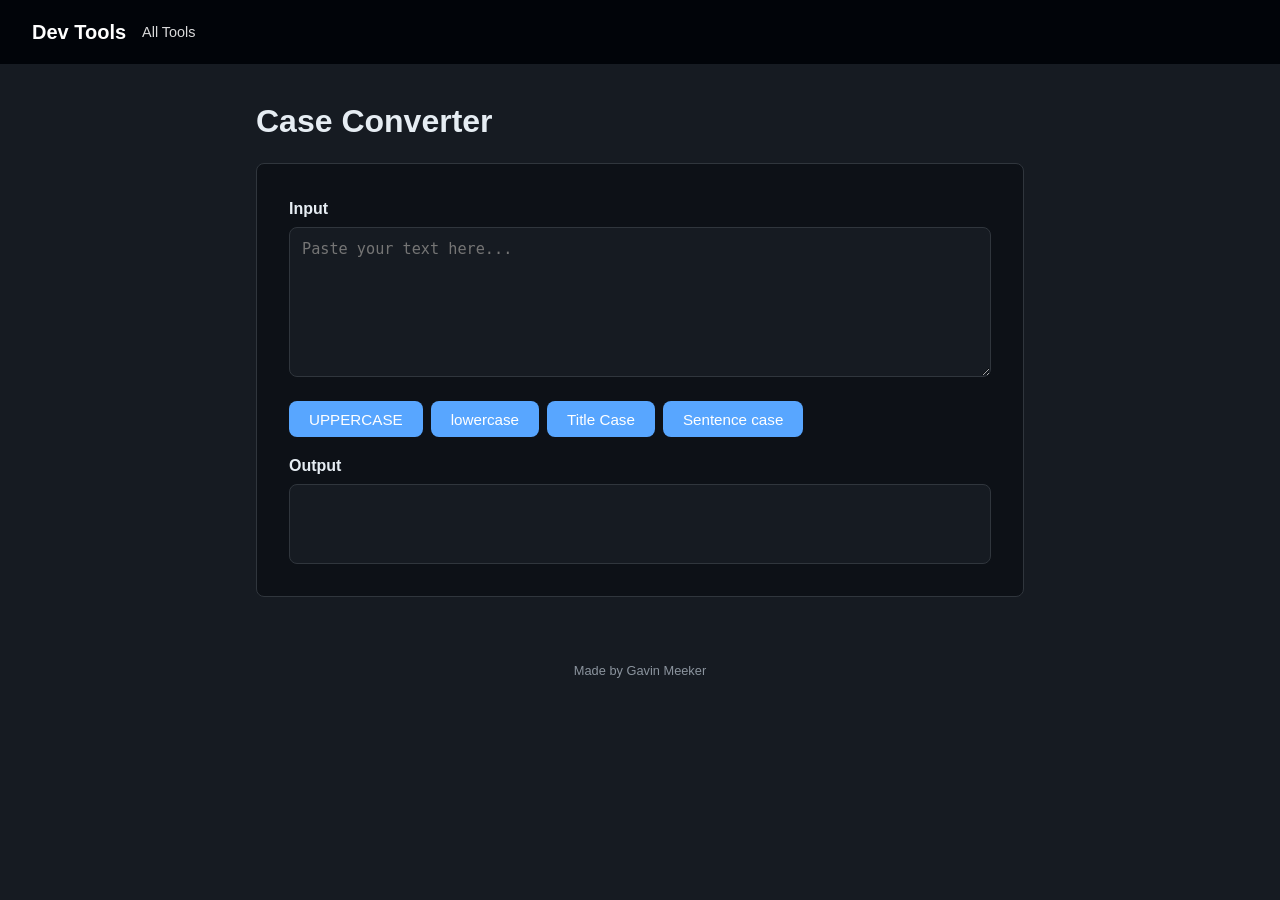
==== tools/case-converter.html @ 6269733f "init commit" ====
<!DOCTYPE html>
<html lang="en">
<head>
  <meta charset="UTF-8">
  <meta name="viewport" content="width=device-width, initial-scale=1.0">
  <title>Case Converter - Dev Tools</title>
  <link rel="stylesheet" href="../styles.css">
</head>
<body>
  <header>
    <a class="site-title" href="../index.html">Dev Tools</a>
    <nav><a href="../index.html">All Tools</a></nav>
  </header>

  <main>
    <h1>Case Converter</h1>
    <div class="tool-container">
      <label for="input">Input</label>
      <textarea id="input" placeholder="Paste your text here..."></textarea>

      <div class="btn-row">
        <button onclick="convert(t => t.toUpperCase())">UPPERCASE</button>
        <button onclick="convert(t => t.toLowerCase())">lowercase</button>
        <button onclick="convert(toTitleCase)">Title Case</button>
        <button onclick="convert(toSentenceCase)">Sentence case</button>
      </div>

      <div class="output-area">
        <label for="output">Output</label>
        <pre id="output"></pre>
      </div>
    </div>
  </main>
<footer>Made by Gavin Meeker</footer>

  <script>
    function convert(fn) {
      const input = document.getElementById('input').value;
      document.getElementById('output').textContent = fn(input);
    }

    function toTitleCase(str) {
      return str.replace(/\w\S*/g, word =>
        word.charAt(0).toUpperCase() + word.slice(1).toLowerCase()
      );
    }

    function toSentenceCase(str) {
      return str.toLowerCase().replace(/(^\s*|[.!?]\s+)(\w)/g, (match, sep, char) =>
        sep + char.toUpperCase()
      );
    }
  </script>
</body>
</html>
---- styles.css ----
*,
*::before,
*::after {
  box-sizing: border-box;
  margin: 0;
  padding: 0;
}

:root {
  --color-bg: #161b22;
  --color-surface: #0d1117;
  --color-primary: #010409;
  --color-accent: #58a6ff;
  --color-accent-hover: #79b8ff;
  --color-text: #e6edf3;
  --color-text-light: #8b949e;
  --color-border: #30363d;
  --radius: 8px;
}

body {
  font-family: -apple-system, BlinkMacSystemFont, "Segoe UI", Roboto, Helvetica, Arial, sans-serif;
  background: var(--color-bg);
  color: var(--color-text);
  line-height: 1.6;
  min-height: 100vh;
}

header {
  background: var(--color-primary);
  color: white;
  padding: 1rem 2rem;
  display: flex;
  align-items: center;
  gap: 1rem;
}

header a {
  color: white;
  text-decoration: none;
}

header .site-title {
  font-size: 1.25rem;
  font-weight: 700;
}

header nav a {
  font-size: 0.9rem;
  opacity: 0.85;
}

header nav a:hover {
  opacity: 1;
}

main {
  max-width: 800px;
  margin: 2rem auto;
  padding: 0 1rem;
}

h1 {
  margin-bottom: 1rem;
}

/* Home page tool grid */
.tool-grid {
  display: grid;
  grid-template-columns: repeat(auto-fill, minmax(220px, 1fr));
  gap: 1rem;
  margin-top: 1.5rem;
}

.tool-card {
  background: var(--color-surface);
  border: 1px solid var(--color-border);
  border-radius: var(--radius);
  padding: 1.5rem;
  text-decoration: none;
  color: var(--color-text);
  transition: box-shadow 0.15s, border-color 0.15s;
}

.tool-card:hover {
  border-color: var(--color-accent);
  box-shadow: 0 2px 8px rgba(0, 0, 0, 0.4);
}

.tool-card h2 {
  font-size: 1.1rem;
  margin-bottom: 0.5rem;
  color: var(--color-accent);
}

.tool-card p {
  font-size: 0.9rem;
  color: var(--color-text-light);
}

/* Tool page shared styles */
.tool-container {
  background: var(--color-surface);
  border: 1px solid var(--color-border);
  border-radius: var(--radius);
  padding: 2rem;
}

textarea {
  width: 100%;
  min-height: 150px;
  padding: 0.75rem;
  border: 1px solid var(--color-border);
  border-radius: var(--radius);
  font-family: monospace;
  font-size: 0.95rem;
  resize: vertical;
  margin-bottom: 1rem;
  background: var(--color-bg);
  color: var(--color-text);
}

textarea:focus {
  outline: none;
  border-color: var(--color-accent);
}

input[type="text"] {
  background: var(--color-bg);
  color: var(--color-text);
}

.output-area pre {
  color: var(--color-text);
}

button {
  background: var(--color-accent);
  color: white;
  border: none;
  padding: 0.6rem 1.25rem;
  border-radius: var(--radius);
  font-size: 0.95rem;
  cursor: pointer;
  transition: background 0.15s;
}

button:hover {
  background: var(--color-accent-hover);
}

.btn-row {
  display: flex;
  gap: 0.5rem;
  flex-wrap: wrap;
  margin-bottom: 1rem;
}

label {
  display: block;
  font-weight: 600;
  margin-bottom: 0.35rem;
}

.output-area {
  margin-top: 1rem;
}

.output-area pre {
  background: var(--color-bg);
  border: 1px solid var(--color-border);
  border-radius: var(--radius);
  padding: 0.75rem;
  white-space: pre-wrap;
  word-wrap: break-word;
  font-size: 0.95rem;
  min-height: 80px;
}

footer {
  text-align: center;
  padding: 2rem 1rem 1rem;
  font-size: 0.8rem;
  color: var(--color-text-light);
}
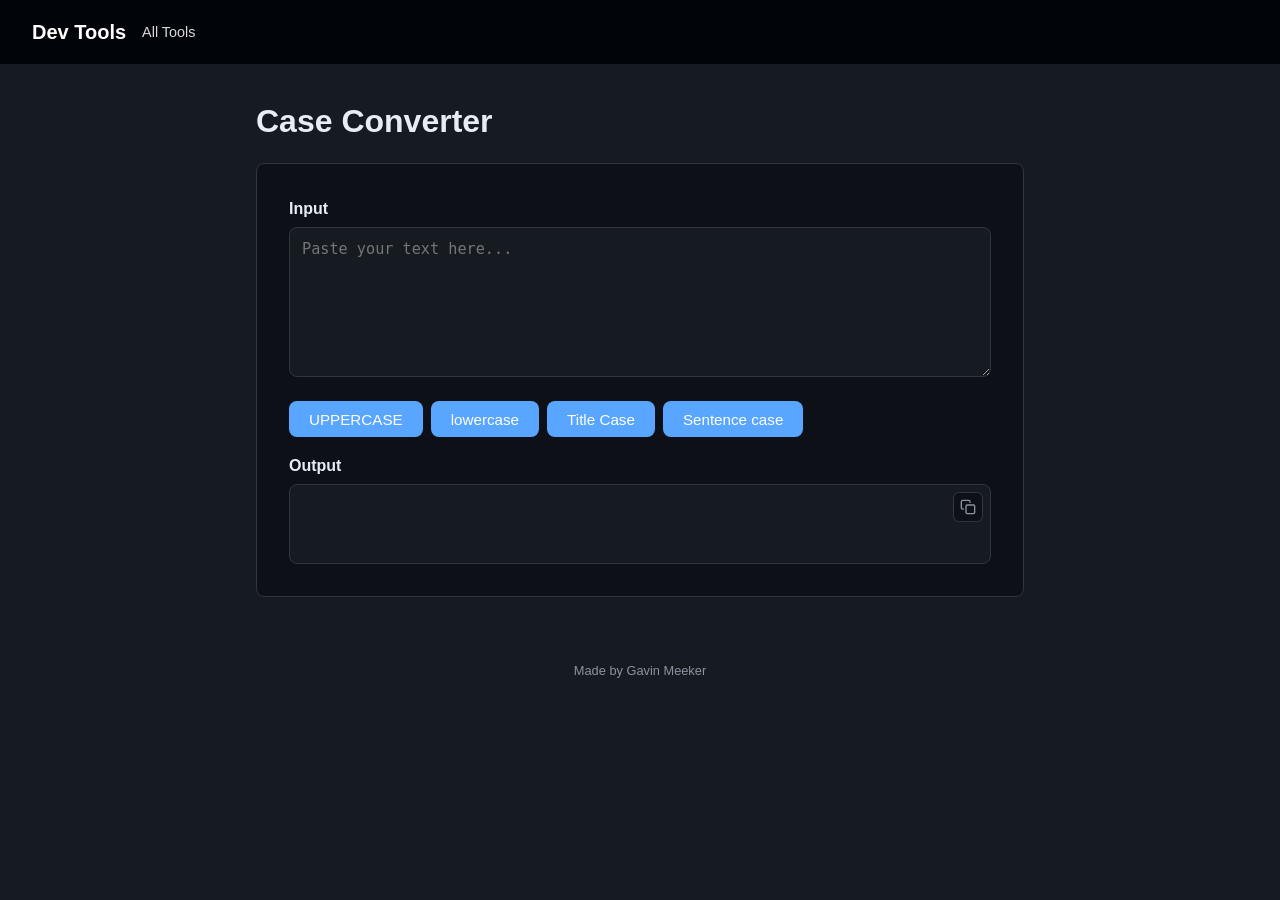
==== commit 458c756a: "add copy buttons" ====
--- a/tools/case-converter.html
+++ b/tools/case-converter.html
@@ -27,7 +27,10 @@
 
       <div class="output-area">
         <label for="output">Output</label>
-        <pre id="output"></pre>
+        <div class="output-wrap">
+          <pre id="output"></pre>
+          <button class="copy-icon" onclick="copyOutput(this)" title="Copy"><svg viewBox="0 0 24 24"><rect x="9" y="9" width="13" height="13" rx="2"/><path d="M5 15H4a2 2 0 0 1-2-2V4a2 2 0 0 1 2-2h9a2 2 0 0 1 2 2v1"/></svg></button>
+        </div>
       </div>
     </div>
   </main>
@@ -50,6 +53,14 @@
         sep + char.toUpperCase()
       );
     }
+
+    function copyOutput(btn) {
+      const text = document.getElementById('output').textContent;
+      if (!text) return;
+      navigator.clipboard.writeText(text);
+      btn.classList.add('copied');
+      setTimeout(() => btn.classList.remove('copied'), 1500);
+    }
   </script>
 </body>
 </html>
--- a/styles.css
+++ b/styles.css
@@ -177,6 +177,47 @@
   min-height: 80px;
 }
 
+.output-wrap {
+  position: relative;
+}
+
+.copy-icon {
+  position: absolute;
+  top: 8px;
+  right: 8px;
+  background: var(--color-surface);
+  border: 1px solid var(--color-border);
+  border-radius: 6px;
+  padding: 6px;
+  cursor: pointer;
+  color: var(--color-text-light);
+  display: flex;
+  align-items: center;
+  justify-content: center;
+  transition: color 0.15s, border-color 0.15s;
+  line-height: 1;
+}
+
+.copy-icon:hover {
+  color: var(--color-text);
+  border-color: var(--color-text-light);
+}
+
+.copy-icon.copied {
+  color: #3fb950;
+  border-color: #3fb950;
+}
+
+.copy-icon svg {
+  width: 16px;
+  height: 16px;
+  fill: none;
+  stroke: currentColor;
+  stroke-width: 2;
+  stroke-linecap: round;
+  stroke-linejoin: round;
+}
+
 footer {
   text-align: center;
   padding: 2rem 1rem 1rem;
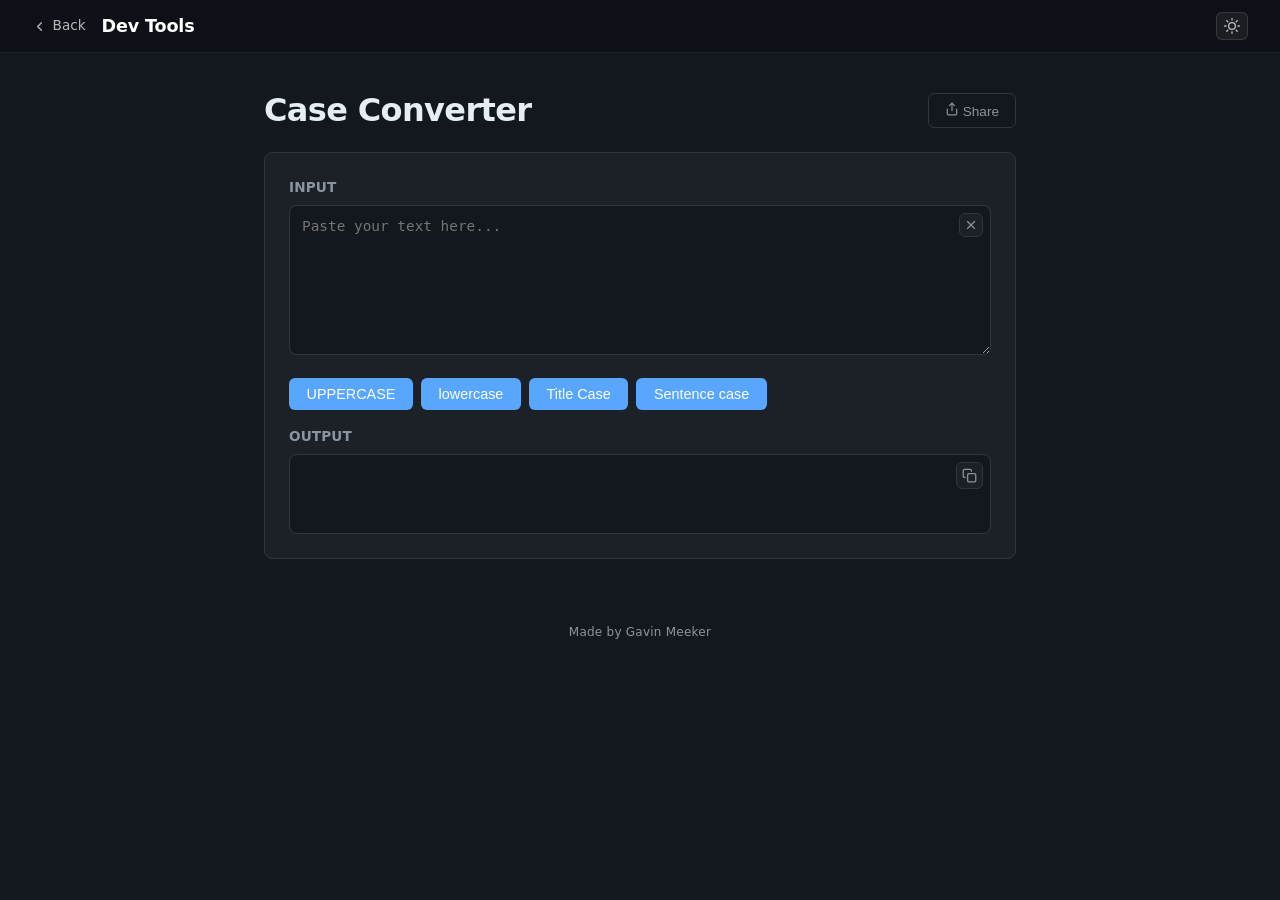
==== commit d3e19850: "bunch of stuff" ====
--- a/tools/case-converter.html
+++ b/tools/case-converter.html
@@ -3,20 +3,29 @@
 <head>
   <meta charset="UTF-8">
   <meta name="viewport" content="width=device-width, initial-scale=1.0">
+  <link rel="icon" href="../favicon.svg" type="image/svg+xml">
   <title>Case Converter - Dev Tools</title>
   <link rel="stylesheet" href="../styles.css">
 </head>
 <body>
   <header>
+    <a class="back-link" href="../index.html"><svg viewBox="0 0 24 24"><polyline points="15 18 9 12 15 6"/></svg> Back</a>
     <a class="site-title" href="../index.html">Dev Tools</a>
-    <nav><a href="../index.html">All Tools</a></nav>
+    <span class="header-spacer"></span>
+    <button class="theme-toggle" id="theme-toggle" title="Toggle theme"></button>
   </header>
 
   <main>
-    <h1>Case Converter</h1>
+    <div class="page-title-bar">
+      <h1>Case Converter</h1>
+      <button class="btn-clear" onclick="saveToHash()"><svg viewBox="0 0 24 24" width="14" height="14" fill="none" stroke="currentColor" stroke-width="2" stroke-linecap="round" stroke-linejoin="round"><path d="M4 12v8a2 2 0 0 0 2 2h12a2 2 0 0 0 2-2v-8"/><polyline points="16 6 12 2 8 6"/><line x1="12" y1="2" x2="12" y2="15"/></svg> Share</button>
+    </div>
     <div class="tool-container">
       <label for="input">Input</label>
-      <textarea id="input" placeholder="Paste your text here..."></textarea>
+      <div class="input-wrap">
+        <textarea id="input" placeholder="Paste your text here..."></textarea>
+        <button class="clear-icon" onclick="clearTool()" title="Clear"><svg viewBox="0 0 24 24"><line x1="18" y1="6" x2="6" y2="18"/><line x1="6" y1="6" x2="18" y2="18"/></svg></button>
+      </div>
 
       <div class="btn-row">
         <button onclick="convert(t => t.toUpperCase())">UPPERCASE</button>
@@ -29,7 +38,7 @@
         <label for="output">Output</label>
         <div class="output-wrap">
           <pre id="output"></pre>
-          <button class="copy-icon" onclick="copyOutput(this)" title="Copy"><svg viewBox="0 0 24 24"><rect x="9" y="9" width="13" height="13" rx="2"/><path d="M5 15H4a2 2 0 0 1-2-2V4a2 2 0 0 1 2-2h9a2 2 0 0 1 2 2v1"/></svg></button>
+          <button class="copy-icon" onclick="copyOutput()" title="Copy"><svg viewBox="0 0 24 24"><rect x="9" y="9" width="13" height="13" rx="2"/><path d="M5 15H4a2 2 0 0 1-2-2V4a2 2 0 0 1 2-2h9a2 2 0 0 1 2 2v1"/></svg></button>
         </div>
       </div>
     </div>
@@ -54,13 +63,14 @@
       );
     }
 
-    function copyOutput(btn) {
-      const text = document.getElementById('output').textContent;
-      if (!text) return;
-      navigator.clipboard.writeText(text);
-      btn.classList.add('copied');
-      setTimeout(() => btn.classList.remove('copied'), 1500);
+    function copyOutput() {
+      copyToClipboard(document.getElementById('output').textContent);
     }
   </script>
+<script src="../shared.js"></script>
+  <script>
+    loadFromHash();
+  </script>
+<script src="../autosave.js"></script>
 </body>
 </html>
--- a/styles.css
+++ b/styles.css
@@ -6,33 +6,117 @@
   padding: 0;
 }
 
+/* ---- Theme variables ---- */
 :root {
-  --color-bg: #161b22;
-  --color-surface: #0d1117;
-  --color-primary: #010409;
+  --color-bg: #13171e;
+  --color-surface: #1c2128;
+  --color-primary: #0d1117;
   --color-accent: #58a6ff;
   --color-accent-hover: #79b8ff;
   --color-text: #e6edf3;
   --color-text-light: #8b949e;
   --color-border: #30363d;
+  --color-shadow: rgba(0, 0, 0, 0.4);
   --radius: 8px;
+
+  /* Code blocks */
+  --color-code-bg: #161b22;
+  --color-code-inline: #f0883e;
+
+  /* Diff */
+  --color-diff-added-bg: #0f2d1a;
+  --color-diff-added-num: #133a1f;
+  --color-diff-added-text: #3fb950;
+  --color-diff-removed-bg: #3d1214;
+  --color-diff-removed-num: #4d1519;
+  --color-diff-removed-text: #f85149;
+  --color-diff-empty: #161b22;
+
+  /* JSON syntax */
+  --color-json-key: #ffb074;
+  --color-json-string: #a5d6ff;
+  --color-json-number: #79c0ff;
+  --color-json-bool: #f85149;
+  --color-json-null: #8b949e;
+
+  /* JWT panels */
+  --color-jwt-header-bg: #1e3a5f;
+  --color-jwt-header-text: #79b8ff;
+  --color-jwt-payload-bg: #2d1b69;
+  --color-jwt-payload-text: #b392f0;
+  --color-jwt-signature-bg: #5c1a3e;
+  --color-jwt-signature-text: #f097b2;
+
+  /* Status */
+  --color-error: #f85149;
+  --color-success: #3fb950;
+  --color-success-bg: #0f2d1a;
+  --color-error-bg: #3d1214;
+}
+
+[data-theme="light"] {
+  --color-bg: #f0f2f5;
+  --color-surface: #ffffff;
+  --color-primary: #1c2128;
+  --color-accent: #2563eb;
+  --color-accent-hover: #1d4ed8;
+  --color-text: #1f2937;
+  --color-text-light: #6b7280;
+  --color-border: #d1d5db;
+  --color-shadow: rgba(0, 0, 0, 0.08);
+
+  /* Code blocks */
+  --color-code-bg: #f6f8fa;
+  --color-code-inline: #d35400;
+
+  /* Diff */
+  --color-diff-added-bg: #dafbe1;
+  --color-diff-added-num: #c6f2cf;
+  --color-diff-added-text: #116329;
+  --color-diff-removed-bg: #ffebe9;
+  --color-diff-removed-num: #ffd7d5;
+  --color-diff-removed-text: #82071e;
+  --color-diff-empty: #f6f8fa;
+
+  /* JSON syntax */
+  --color-json-key: #953800;
+  --color-json-string: #0550ae;
+  --color-json-number: #0550ae;
+  --color-json-bool: #cf222e;
+  --color-json-null: #6e7781;
+
+  /* JWT panels */
+  --color-jwt-header-bg: #dbeafe;
+  --color-jwt-header-text: #1e40af;
+  --color-jwt-payload-bg: #ede9fe;
+  --color-jwt-payload-text: #5b21b6;
+  --color-jwt-signature-bg: #fce7f3;
+  --color-jwt-signature-text: #9d174d;
+
+  /* Status */
+  --color-error: #dc2626;
+  --color-success: #16a34a;
+  --color-success-bg: #dcfce7;
+  --color-error-bg: #fef2f2;
 }
 
 body {
-  font-family: -apple-system, BlinkMacSystemFont, "Segoe UI", Roboto, Helvetica, Arial, sans-serif;
+  font-family: -apple-system, BlinkMacSystemFont, "Segoe UI", system-ui, Roboto, Helvetica, Arial, sans-serif;
   background: var(--color-bg);
   color: var(--color-text);
   line-height: 1.6;
   min-height: 100vh;
 }
 
+/* ---- Header ---- */
 header {
   background: var(--color-primary);
   color: white;
-  padding: 1rem 2rem;
+  padding: 0.75rem 2rem;
   display: flex;
   align-items: center;
   gap: 1rem;
+  border-bottom: 1px solid rgba(255, 255, 255, 0.06);
 }
 
 header a {
@@ -41,174 +125,60 @@
 }
 
 header .site-title {
-  font-size: 1.25rem;
+  font-size: 1.1rem;
   font-weight: 700;
-}
-
-header nav a {
-  font-size: 0.9rem;
-  opacity: 0.85;
-}
-
-header nav a:hover {
+  letter-spacing: -0.01em;
+}
+
+header .back-link {
+  display: flex;
+  align-items: center;
+  gap: 0.35rem;
+  font-size: 0.85rem;
+  opacity: 0.7;
+  transition: opacity 0.15s;
+}
+
+header .back-link:hover {
   opacity: 1;
 }
 
-main {
-  max-width: 800px;
-  margin: 2rem auto;
-  padding: 0 1rem;
-}
-
-h1 {
-  margin-bottom: 1rem;
-}
-
-/* Home page tool grid */
-.tool-grid {
-  display: grid;
-  grid-template-columns: repeat(auto-fill, minmax(220px, 1fr));
-  gap: 1rem;
-  margin-top: 1.5rem;
-}
-
-.tool-card {
-  background: var(--color-surface);
-  border: 1px solid var(--color-border);
-  border-radius: var(--radius);
-  padding: 1.5rem;
-  text-decoration: none;
-  color: var(--color-text);
-  transition: box-shadow 0.15s, border-color 0.15s;
-}
-
-.tool-card:hover {
-  border-color: var(--color-accent);
-  box-shadow: 0 2px 8px rgba(0, 0, 0, 0.4);
-}
-
-.tool-card h2 {
-  font-size: 1.1rem;
-  margin-bottom: 0.5rem;
-  color: var(--color-accent);
-}
-
-.tool-card p {
-  font-size: 0.9rem;
-  color: var(--color-text-light);
-}
-
-/* Tool page shared styles */
-.tool-container {
-  background: var(--color-surface);
-  border: 1px solid var(--color-border);
-  border-radius: var(--radius);
-  padding: 2rem;
-}
-
-textarea {
-  width: 100%;
-  min-height: 150px;
-  padding: 0.75rem;
-  border: 1px solid var(--color-border);
-  border-radius: var(--radius);
-  font-family: monospace;
-  font-size: 0.95rem;
-  resize: vertical;
-  margin-bottom: 1rem;
-  background: var(--color-bg);
-  color: var(--color-text);
-}
-
-textarea:focus {
-  outline: none;
-  border-color: var(--color-accent);
-}
-
-input[type="text"] {
-  background: var(--color-bg);
-  color: var(--color-text);
-}
-
-.output-area pre {
-  color: var(--color-text);
-}
-
-button {
-  background: var(--color-accent);
-  color: white;
-  border: none;
-  padding: 0.6rem 1.25rem;
-  border-radius: var(--radius);
-  font-size: 0.95rem;
+header .back-link svg {
+  width: 15px;
+  height: 15px;
+  fill: none;
+  stroke: currentColor;
+  stroke-width: 2;
+  stroke-linecap: round;
+  stroke-linejoin: round;
+}
+
+.header-spacer {
+  flex: 1;
+}
+
+/* Theme toggle */
+.theme-toggle {
+  background: rgba(255, 255, 255, 0.06);
+  border: 1px solid rgba(255, 255, 255, 0.12);
+  border-radius: 6px;
+  padding: 5px 7px;
   cursor: pointer;
-  transition: background 0.15s;
-}
-
-button:hover {
-  background: var(--color-accent-hover);
-}
-
-.btn-row {
-  display: flex;
-  gap: 0.5rem;
-  flex-wrap: wrap;
-  margin-bottom: 1rem;
-}
-
-label {
-  display: block;
-  font-weight: 600;
-  margin-bottom: 0.35rem;
-}
-
-.output-area {
-  margin-top: 1rem;
-}
-
-.output-area pre {
-  background: var(--color-bg);
-  border: 1px solid var(--color-border);
-  border-radius: var(--radius);
-  padding: 0.75rem;
-  white-space: pre-wrap;
-  word-wrap: break-word;
-  font-size: 0.95rem;
-  min-height: 80px;
-}
-
-.output-wrap {
-  position: relative;
-}
-
-.copy-icon {
-  position: absolute;
-  top: 8px;
-  right: 8px;
-  background: var(--color-surface);
-  border: 1px solid var(--color-border);
-  border-radius: 6px;
-  padding: 6px;
-  cursor: pointer;
-  color: var(--color-text-light);
+  color: rgba(255, 255, 255, 0.7);
   display: flex;
   align-items: center;
   justify-content: center;
-  transition: color 0.15s, border-color 0.15s;
+  transition: background 0.15s, color 0.15s, border-color 0.15s;
   line-height: 1;
 }
 
-.copy-icon:hover {
-  color: var(--color-text);
-  border-color: var(--color-text-light);
-}
-
-.copy-icon.copied {
-  color: #3fb950;
-  border-color: #3fb950;
-}
-
-.copy-icon svg {
+.theme-toggle:hover {
+  background: rgba(255, 255, 255, 0.1);
+  border-color: rgba(255, 255, 255, 0.25);
+  color: white;
+}
+
+.theme-toggle svg {
   width: 16px;
   height: 16px;
   fill: none;
@@ -218,9 +188,401 @@
   stroke-linejoin: round;
 }
 
+/* ---- Main ---- */
+main {
+  max-width: 800px;
+  margin: 2rem auto;
+  padding: 0 1.5rem;
+}
+
+h1 {
+  margin-bottom: 1rem;
+  font-weight: 700;
+  letter-spacing: -0.02em;
+}
+
+/* ---- Page title bar with share button ---- */
+.page-title-bar {
+  display: flex;
+  align-items: center;
+  justify-content: space-between;
+  margin-bottom: 1rem;
+}
+
+.page-title-bar h1 {
+  margin-bottom: 0;
+}
+
+/* ---- Input wrapper with clear icon ---- */
+.input-wrap {
+  position: relative;
+}
+
+.input-wrap textarea {
+  padding-right: 2.5rem;
+}
+
+.clear-icon {
+  position: absolute;
+  top: 8px;
+  right: 8px;
+  background: var(--color-surface);
+  border: 1px solid var(--color-border);
+  border-radius: 6px;
+  padding: 4px;
+  cursor: pointer;
+  color: var(--color-text-light);
+  display: flex;
+  align-items: center;
+  justify-content: center;
+  transition: color 0.15s, border-color 0.15s, background 0.15s;
+  line-height: 1;
+}
+
+.clear-icon:hover {
+  color: var(--color-error);
+  border-color: var(--color-error);
+  background: var(--color-bg);
+}
+
+.clear-icon svg {
+  width: 14px;
+  height: 14px;
+  fill: none;
+  stroke: currentColor;
+  stroke-width: 2;
+  stroke-linecap: round;
+  stroke-linejoin: round;
+}
+
+/* ---- Home page tool grid ---- */
+.tool-grid {
+  display: grid;
+  grid-template-columns: repeat(auto-fill, minmax(240px, 1fr));
+  gap: 0.75rem;
+  margin-top: 1.5rem;
+}
+
+.tool-card {
+  background: var(--color-surface);
+  border: 1px solid var(--color-border);
+  border-radius: var(--radius);
+  padding: 1.25rem 1.5rem;
+  text-decoration: none;
+  color: var(--color-text);
+  transition: border-color 0.2s, box-shadow 0.2s, transform 0.2s;
+}
+
+.tool-card:hover {
+  border-color: var(--color-accent);
+  box-shadow: 0 4px 16px var(--color-shadow);
+  transform: translateY(-1px);
+}
+
+.tool-card h2 {
+  font-size: 1rem;
+  font-weight: 600;
+  margin-bottom: 0.35rem;
+  color: var(--color-accent);
+  letter-spacing: -0.01em;
+}
+
+.tool-card p {
+  font-size: 0.85rem;
+  color: var(--color-text-light);
+  line-height: 1.5;
+}
+
+/* ---- Tool page shared styles ---- */
+.tool-container {
+  background: var(--color-surface);
+  border: 1px solid var(--color-border);
+  border-radius: var(--radius);
+  padding: 1.5rem;
+}
+
+textarea {
+  width: 100%;
+  min-height: 150px;
+  padding: 0.75rem;
+  border: 1px solid var(--color-border);
+  border-radius: var(--radius);
+  font-family: ui-monospace, "SF Mono", "Cascadia Code", Menlo, Consolas, monospace;
+  font-size: 0.9rem;
+  resize: vertical;
+  margin-bottom: 1rem;
+  background: var(--color-bg);
+  color: var(--color-text);
+  transition: border-color 0.15s, box-shadow 0.15s;
+}
+
+textarea:focus {
+  outline: none;
+  border-color: var(--color-accent);
+  box-shadow: 0 0 0 3px rgba(88, 166, 255, 0.15);
+}
+
+[data-theme="light"] textarea:focus {
+  box-shadow: 0 0 0 3px rgba(37, 99, 235, 0.12);
+}
+
+input[type="text"],
+input[type="number"],
+select {
+  background: var(--color-bg);
+  color: var(--color-text);
+  border: 1px solid var(--color-border);
+  border-radius: var(--radius);
+  transition: border-color 0.15s, box-shadow 0.15s;
+}
+
+input[type="text"]:focus,
+input[type="number"]:focus,
+select:focus {
+  outline: none;
+  border-color: var(--color-accent);
+  box-shadow: 0 0 0 3px rgba(88, 166, 255, 0.15);
+}
+
+[data-theme="light"] input[type="text"]:focus,
+[data-theme="light"] input[type="number"]:focus,
+[data-theme="light"] select:focus {
+  box-shadow: 0 0 0 3px rgba(37, 99, 235, 0.12);
+}
+
+.output-area pre {
+  color: var(--color-text);
+}
+
+button {
+  background: var(--color-accent);
+  color: white;
+  border: none;
+  padding: 0.5rem 1.1rem;
+  border-radius: 6px;
+  font-size: 0.9rem;
+  font-weight: 500;
+  cursor: pointer;
+  transition: background 0.15s, transform 0.1s;
+}
+
+button:hover {
+  background: var(--color-accent-hover);
+}
+
+button:active {
+  transform: scale(0.97);
+}
+
+.btn-row {
+  display: flex;
+  gap: 0.5rem;
+  flex-wrap: wrap;
+  margin-bottom: 1rem;
+}
+
+label {
+  display: block;
+  font-weight: 600;
+  font-size: 0.85rem;
+  margin-bottom: 0.35rem;
+  color: var(--color-text-light);
+  letter-spacing: 0.01em;
+  text-transform: uppercase;
+}
+
+.output-area {
+  margin-top: 1rem;
+}
+
+.output-area pre {
+  background: var(--color-bg);
+  border: 1px solid var(--color-border);
+  border-radius: var(--radius);
+  padding: 0.75rem;
+  white-space: pre-wrap;
+  word-wrap: break-word;
+  font-family: ui-monospace, "SF Mono", "Cascadia Code", Menlo, Consolas, monospace;
+  font-size: 0.9rem;
+  min-height: 80px;
+}
+
+/* ---- Copy icon ---- */
+.output-wrap {
+  position: relative;
+}
+
+.copy-icon {
+  position: absolute;
+  top: 8px;
+  right: 8px;
+  background: var(--color-surface);
+  border: 1px solid var(--color-border);
+  border-radius: 6px;
+  padding: 5px;
+  cursor: pointer;
+  color: var(--color-text-light);
+  display: flex;
+  align-items: center;
+  justify-content: center;
+  transition: color 0.15s, border-color 0.15s, background 0.15s;
+  line-height: 1;
+}
+
+.copy-icon:hover {
+  color: var(--color-text);
+  border-color: var(--color-text-light);
+  background: var(--color-bg);
+}
+
+.copy-icon.copied {
+  color: var(--color-success);
+  border-color: var(--color-success);
+}
+
+.copy-icon svg {
+  width: 15px;
+  height: 15px;
+  fill: none;
+  stroke: currentColor;
+  stroke-width: 2;
+  stroke-linecap: round;
+  stroke-linejoin: round;
+}
+
+/* ---- Clear / secondary button ---- */
+.btn-clear {
+  background: transparent;
+  color: var(--color-text-light);
+  border: 1px solid var(--color-border);
+  padding: 0.5rem 1rem;
+  font-size: 0.85rem;
+}
+
+.btn-clear:hover {
+  color: var(--color-text);
+  border-color: var(--color-text-light);
+  background: transparent;
+}
+
+/* ---- Toast ---- */
+.toast {
+  position: fixed;
+  top: 1rem;
+  right: 1rem;
+  transform: translateX(20px);
+  background: var(--color-surface);
+  color: var(--color-text);
+  border: 1px solid var(--color-border);
+  border-radius: var(--radius);
+  padding: 0.55rem 1.1rem;
+  font-size: 0.85rem;
+  opacity: 0;
+  pointer-events: none;
+  transition: opacity 0.2s, transform 0.2s;
+  z-index: 1000;
+  box-shadow: 0 8px 24px var(--color-shadow);
+}
+
+.toast.show {
+  opacity: 1;
+  transform: translateX(0);
+}
+
+/* ---- Footer ---- */
 footer {
   text-align: center;
-  padding: 2rem 1rem 1rem;
+  padding: 2rem 1rem 1.5rem;
+  font-size: 0.75rem;
+  color: var(--color-text-light);
+  letter-spacing: 0.02em;
+}
+
+/* ---- Shared status colors ---- */
+.error-msg {
+  color: var(--color-error);
+  font-weight: 600;
+  margin-top: 0.5rem;
+}
+
+.match-msg {
+  color: var(--color-success);
+  font-weight: 600;
+  margin-top: 0.5rem;
+}
+
+/* ---- Shared diff styles ---- */
+.diff-view {
+  display: grid;
+  grid-template-columns: 1fr 1fr;
+  border: 1px solid var(--color-border);
+  border-radius: var(--radius);
+  overflow: auto;
+  margin-top: 0.5rem;
+}
+
+.diff-side {
+  overflow: auto;
+}
+
+.diff-side:first-child {
+  border-right: 2px solid var(--color-border);
+}
+
+.diff-side-header {
+  font-family: ui-monospace, "SF Mono", "Cascadia Code", Menlo, Consolas, monospace;
   font-size: 0.8rem;
-  color: var(--color-text-light);
-}
+  font-weight: 600;
+  padding: 6px 10px;
+  background: var(--color-bg);
+  border-bottom: 1px solid var(--color-border);
+  color: var(--color-text-light);
+}
+
+.diff-line {
+  display: flex;
+  white-space: pre;
+  line-height: 1.5;
+  font-family: ui-monospace, "SF Mono", "Cascadia Code", Menlo, Consolas, monospace;
+  font-size: 0.85rem;
+  min-height: 1.5em;
+}
+
+.diff-line-num {
+  width: 36px;
+  min-width: 36px;
+  text-align: right;
+  padding: 0 6px 0 4px;
+  color: var(--color-text-light);
+  user-select: none;
+  border-right: 1px solid var(--color-border);
+}
+
+.diff-line-content {
+  padding: 0 8px;
+  flex: 1;
+}
+
+.diff-line.added { background: var(--color-diff-added-bg); }
+.diff-line.added .diff-line-num { background: var(--color-diff-added-num); color: var(--color-diff-added-text); }
+.diff-line.added .diff-line-content { color: var(--color-diff-added-text); }
+
+.diff-line.removed { background: var(--color-diff-removed-bg); }
+.diff-line.removed .diff-line-num { background: var(--color-diff-removed-num); color: var(--color-diff-removed-text); }
+.diff-line.removed .diff-line-content { color: var(--color-diff-removed-text); }
+
+.diff-line.empty { background: var(--color-diff-empty); }
+.diff-line.empty .diff-line-num { background: var(--color-diff-empty); }
+
+.diff-line.unchanged { background: var(--color-surface); }
+
+.diff-summary { margin-bottom: 0.5rem; }
+.diff-stat-added { color: var(--color-diff-added-text); }
+.diff-stat-removed { color: var(--color-diff-removed-text); }
+
+/* ---- Shared JSON syntax colors ---- */
+.json-key { color: var(--color-json-key); }
+.json-string { color: var(--color-json-string); }
+.json-number { color: var(--color-json-number); }
+.json-bool { color: var(--color-json-bool); }
+.json-null { color: var(--color-json-null); }
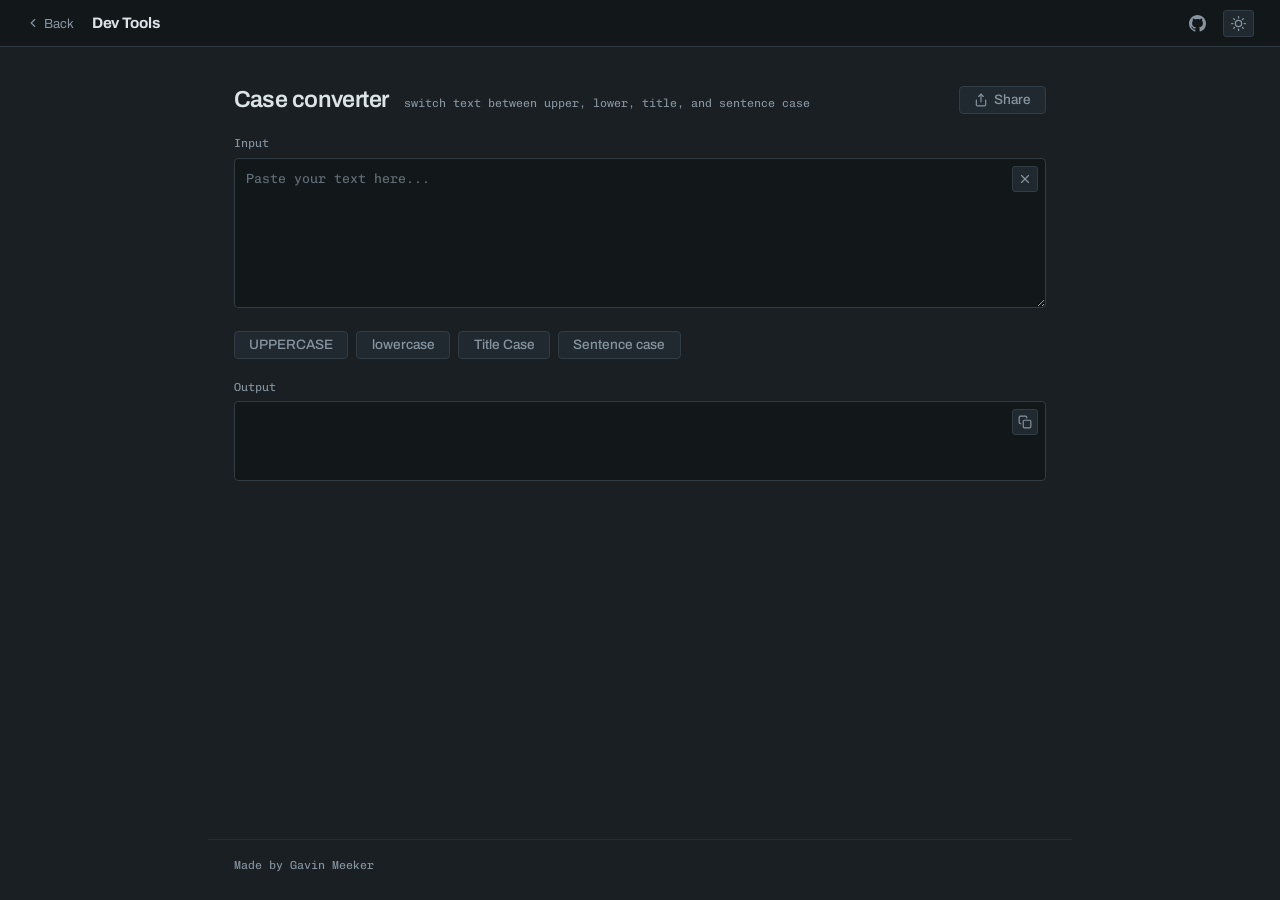
==== commit d6c2db8c: "Redesign site around an instrument-panel visual language The site had no identity of its own: it bor" ====
--- a/tools/case-converter.html
+++ b/tools/case-converter.html
@@ -5,6 +5,9 @@
   <meta name="viewport" content="width=device-width, initial-scale=1.0">
   <link rel="icon" href="../favicon.svg" type="image/svg+xml">
   <title>Case Converter - Dev Tools</title>
+  <link rel="preconnect" href="https://fonts.googleapis.com">
+  <link rel="preconnect" href="https://fonts.gstatic.com" crossorigin>
+  <link href="https://fonts.googleapis.com/css2?family=Archivo:wght@400;500;600;700&family=Chivo+Mono:wght@300;400;500&display=swap" rel="stylesheet">
   <link rel="stylesheet" href="../styles.css">
 </head>
 <body>
@@ -12,12 +15,14 @@
     <a class="back-link" href="../index.html"><svg viewBox="0 0 24 24"><polyline points="15 18 9 12 15 6"/></svg> Back</a>
     <a class="site-title" href="../index.html">Dev Tools</a>
     <span class="header-spacer"></span>
+    <a class="rail-link" href="https://github.com/gavin-meeker/dev-tools" target="_blank" rel="noopener" title="Source on GitHub" aria-label="Source on GitHub"><svg viewBox="0 0 16 16" aria-hidden="true"><path d="M8 0C3.58 0 0 3.58 0 8c0 3.54 2.29 6.53 5.47 7.59.4.07.55-.17.55-.38 0-.19-.01-.82-.01-1.49-2.01.37-2.53-.49-2.69-.94-.09-.23-.48-.94-.82-1.13-.28-.15-.68-.52-.01-.53.63-.01 1.08.58 1.23.82.72 1.21 1.87.87 2.33.66.07-.52.28-.87.51-1.07-1.78-.2-3.64-.89-3.64-3.95 0-.87.31-1.59.82-2.15-.08-.2-.36-1.02.08-2.12 0 0 .67-.21 2.2.82.64-.18 1.32-.27 2-.27s1.36.09 2 .27c1.53-1.04 2.2-.82 2.2-.82.44 1.1.16 1.92.08 2.12.51.56.82 1.27.82 2.15 0 3.07-1.87 3.75-3.65 3.95.29.25.54.73.54 1.48 0 1.07-.01 1.93-.01 2.2 0 .21.15.46.55.38A8.01 8.01 0 0 0 16 8c0-4.42-3.58-8-8-8Z"/></svg></a>
     <button class="theme-toggle" id="theme-toggle" title="Toggle theme"></button>
   </header>
 
-  <main>
+  <main class="narrow">
     <div class="page-title-bar">
-      <h1>Case Converter</h1>
+      <h1>Case converter</h1>
+      <span class="page-note">switch text between upper, lower, title, and sentence case</span>
       <button class="btn-clear" onclick="saveToHash()"><svg viewBox="0 0 24 24" width="14" height="14" fill="none" stroke="currentColor" stroke-width="2" stroke-linecap="round" stroke-linejoin="round"><path d="M4 12v8a2 2 0 0 0 2 2h12a2 2 0 0 0 2-2v-8"/><polyline points="16 6 12 2 8 6"/><line x1="12" y1="2" x2="12" y2="15"/></svg> Share</button>
     </div>
     <div class="tool-container">
@@ -28,10 +33,10 @@
       </div>
 
       <div class="btn-row">
-        <button onclick="convert(t => t.toUpperCase())">UPPERCASE</button>
-        <button onclick="convert(t => t.toLowerCase())">lowercase</button>
-        <button onclick="convert(toTitleCase)">Title Case</button>
-        <button onclick="convert(toSentenceCase)">Sentence case</button>
+        <button class="btn-quiet" onclick="convert(t => t.toUpperCase())">UPPERCASE</button>
+        <button class="btn-quiet" onclick="convert(t => t.toLowerCase())">lowercase</button>
+        <button class="btn-quiet" onclick="convert(toTitleCase)">Title Case</button>
+        <button class="btn-quiet" onclick="convert(toSentenceCase)">Sentence case</button>
       </div>
 
       <div class="output-area">
@@ -43,7 +48,10 @@
       </div>
     </div>
   </main>
-<footer>Made by Gavin Meeker</footer>
+<footer>
+    <span>Made by Gavin Meeker</span>
+    <span id="share-timestamp"></span>
+  </footer>
 
   <script>
     function convert(fn) {
--- a/styles.css
+++ b/styles.css
@@ -1,3 +1,10 @@
+/* ==========================================================================
+   Dev Tools — instrument panel
+   Dark is the default theme; [data-theme="light"] overrides the tokens.
+   Variable names are kept stable because individual tool pages reference
+   them from their own inline <style> blocks.
+   ========================================================================== */
+
 *,
 *::before,
 *::after {
@@ -6,144 +13,260 @@
   padding: 0;
 }
 
-/* ---- Theme variables ---- */
 :root {
-  --color-bg: #13171e;
-  --color-surface: #1c2128;
-  --color-primary: #0d1117;
-  --color-accent: #58a6ff;
-  --color-accent-hover: #79b8ff;
-  --color-text: #e6edf3;
-  --color-text-light: #8b949e;
-  --color-border: #30363d;
-  --color-shadow: rgba(0, 0, 0, 0.4);
-  --radius: 8px;
+  /* Surfaces, from furthest back to deepest recess */
+  --color-bg: #1a1f23;
+  --color-surface: #212930;
+  --color-recess: #12171a;
+  --color-primary: #12171a;
+
+  /* Edges */
+  --color-border: #323c44;
+  --color-border-soft: #262f36;
+
+  /* Type */
+  --color-text: #dde4e8;
+  --color-text-light: #8695a0;
+
+  /* Instrument amber — the one saturated colour in the panel */
+  --color-accent: #e3a13c;
+  --color-accent-hover: #efb257;
+  --color-accent-wash: rgba(227, 161, 60, 0.13);
+  --color-accent-ink: #12171a;
+
+  --color-shadow: rgba(0, 0, 0, 0.45);
+
+  /* Geometry: two radii only — controls and panels */
+  --radius: 4px;
+  --radius-sm: 3px;
+
+  /* Type stacks */
+  --font-sans: "Archivo", system-ui, -apple-system, BlinkMacSystemFont, "Segoe UI", Roboto, Helvetica, Arial, sans-serif;
+  --font-mono: "Chivo Mono", ui-monospace, "SF Mono", "Cascadia Code", Menlo, Consolas, monospace;
 
   /* Code blocks */
-  --color-code-bg: #161b22;
-  --color-code-inline: #f0883e;
-
-  /* Diff */
-  --color-diff-added-bg: #0f2d1a;
-  --color-diff-added-num: #133a1f;
-  --color-diff-added-text: #3fb950;
-  --color-diff-removed-bg: #3d1214;
-  --color-diff-removed-num: #4d1519;
-  --color-diff-removed-text: #f85149;
-  --color-diff-empty: #161b22;
+  --color-code-bg: #12171a;
+  --color-code-inline: #e3a13c;
+
+  /* Diff — teal reads as added, rose as removed, in both themes */
+  --color-diff-added-bg: rgba(79, 179, 166, 0.14);
+  --color-diff-added-num: rgba(79, 179, 166, 0.24);
+  --color-diff-added-text: #4fb3a6;
+  --color-diff-added-char: rgba(79, 179, 166, 0.42);
+  --color-diff-removed-bg: rgba(217, 106, 106, 0.14);
+  --color-diff-removed-num: rgba(217, 106, 106, 0.24);
+  --color-diff-removed-text: #d96a6a;
+  --color-diff-removed-char: rgba(217, 106, 106, 0.42);
+  --color-diff-empty: #171c20;
 
   /* JSON syntax */
-  --color-json-key: #ffb074;
-  --color-json-string: #a5d6ff;
-  --color-json-number: #79c0ff;
-  --color-json-bool: #f85149;
-  --color-json-null: #8b949e;
+  --color-json-key: #e3a13c;
+  --color-json-string: #7fc4b9;
+  --color-json-number: #8fb8d8;
+  --color-json-bool: #d96a6a;
+  --color-json-null: #8695a0;
 
   /* JWT panels */
-  --color-jwt-header-bg: #1e3a5f;
-  --color-jwt-header-text: #79b8ff;
-  --color-jwt-payload-bg: #2d1b69;
-  --color-jwt-payload-text: #b392f0;
-  --color-jwt-signature-bg: #5c1a3e;
-  --color-jwt-signature-text: #f097b2;
+  --color-jwt-header-bg: rgba(143, 184, 216, 0.12);
+  --color-jwt-header-text: #8fb8d8;
+  --color-jwt-payload-bg: rgba(227, 161, 60, 0.12);
+  --color-jwt-payload-text: #e3a13c;
+  --color-jwt-signature-bg: rgba(79, 179, 166, 0.12);
+  --color-jwt-signature-text: #4fb3a6;
 
   /* Status */
-  --color-error: #f85149;
-  --color-success: #3fb950;
-  --color-success-bg: #0f2d1a;
-  --color-error-bg: #3d1214;
+  --color-error: #d96a6a;
+  --color-error-bg: rgba(217, 106, 106, 0.12);
+  --color-success: #4fb3a6;
+  --color-success-bg: rgba(79, 179, 166, 0.12);
 }
 
 [data-theme="light"] {
-  --color-bg: #f0f2f5;
-  --color-surface: #ffffff;
-  --color-primary: #1c2128;
-  --color-accent: #2563eb;
-  --color-accent-hover: #1d4ed8;
-  --color-text: #1f2937;
-  --color-text-light: #6b7280;
-  --color-border: #d1d5db;
-  --color-shadow: rgba(0, 0, 0, 0.08);
-
-  /* Code blocks */
-  --color-code-bg: #f6f8fa;
-  --color-code-inline: #d35400;
-
-  /* Diff */
-  --color-diff-added-bg: #dafbe1;
-  --color-diff-added-num: #c6f2cf;
-  --color-diff-added-text: #116329;
-  --color-diff-removed-bg: #ffebe9;
-  --color-diff-removed-num: #ffd7d5;
-  --color-diff-removed-text: #82071e;
-  --color-diff-empty: #f6f8fa;
-
-  /* JSON syntax */
-  --color-json-key: #953800;
-  --color-json-string: #0550ae;
-  --color-json-number: #0550ae;
-  --color-json-bool: #cf222e;
-  --color-json-null: #6e7781;
-
-  /* JWT panels */
-  --color-jwt-header-bg: #dbeafe;
-  --color-jwt-header-text: #1e40af;
-  --color-jwt-payload-bg: #ede9fe;
-  --color-jwt-payload-text: #5b21b6;
-  --color-jwt-signature-bg: #fce7f3;
-  --color-jwt-signature-text: #9d174d;
-
-  /* Status */
-  --color-error: #dc2626;
-  --color-success: #16a34a;
-  --color-success-bg: #dcfce7;
-  --color-error-bg: #fef2f2;
+  --color-bg: #dfe3e5;
+  --color-surface: #edf0f1;
+  --color-recess: #f7f9f9;
+  --color-primary: #eef1f2;
+
+  --color-border: #b3bdc3;
+  --color-border-soft: #c9d1d5;
+
+  --color-text: #1d252a;
+  --color-text-light: #57646b;
+
+  --color-accent: #a9690a;
+  --color-accent-hover: #8d5606;
+  --color-accent-wash: rgba(169, 105, 10, 0.12);
+  --color-accent-ink: #ffffff;
+
+  --color-shadow: rgba(29, 37, 42, 0.14);
+
+  --color-code-bg: #f7f9f9;
+  --color-code-inline: #a9690a;
+
+  --color-diff-added-bg: rgba(25, 114, 106, 0.12);
+  --color-diff-added-num: rgba(25, 114, 106, 0.2);
+  --color-diff-added-text: #14625b;
+  --color-diff-added-char: rgba(25, 114, 106, 0.3);
+  --color-diff-removed-bg: rgba(174, 59, 59, 0.11);
+  --color-diff-removed-num: rgba(174, 59, 59, 0.19);
+  --color-diff-removed-text: #9c3333;
+  --color-diff-removed-char: rgba(174, 59, 59, 0.28);
+  --color-diff-empty: #e7eaec;
+
+  --color-json-key: #a9690a;
+  --color-json-string: #14625b;
+  --color-json-number: #1f5b82;
+  --color-json-bool: #9c3333;
+  --color-json-null: #57646b;
+
+  --color-jwt-header-bg: rgba(31, 91, 130, 0.1);
+  --color-jwt-header-text: #1f5b82;
+  --color-jwt-payload-bg: rgba(169, 105, 10, 0.1);
+  --color-jwt-payload-text: #8d5606;
+  --color-jwt-signature-bg: rgba(25, 114, 106, 0.1);
+  --color-jwt-signature-text: #14625b;
+
+  --color-error: #9c3333;
+  --color-error-bg: rgba(174, 59, 59, 0.1);
+  --color-success: #14625b;
+  --color-success-bg: rgba(25, 114, 106, 0.1);
+}
+
+/* ==========================================================================
+   Base
+   ========================================================================== */
+
+html {
+  -webkit-font-smoothing: antialiased;
+  -moz-osx-font-smoothing: grayscale;
 }
 
 body {
-  font-family: -apple-system, BlinkMacSystemFont, "Segoe UI", system-ui, Roboto, Helvetica, Arial, sans-serif;
+  font-family: var(--font-sans);
+  font-size: 15px;
+  line-height: 1.6;
   background: var(--color-bg);
   color: var(--color-text);
-  line-height: 1.6;
   min-height: 100vh;
-}
-
-/* ---- Header ---- */
+  display: flex;
+  flex-direction: column;
+}
+
+::selection {
+  background: var(--color-accent-wash);
+}
+
+:focus-visible {
+  outline: 2px solid var(--color-accent);
+  outline-offset: 2px;
+}
+
+@media (prefers-reduced-motion: reduce) {
+  *,
+  *::before,
+  *::after {
+    transition-duration: 0.01ms !important;
+    animation-duration: 0.01ms !important;
+  }
+}
+
+/* ==========================================================================
+   Top rail
+   ========================================================================== */
+
 header {
+  display: flex;
+  align-items: center;
+  gap: 1.1rem;
+  padding: 0.6rem 1.6rem;
   background: var(--color-primary);
-  color: white;
-  padding: 0.75rem 2rem;
+  border-bottom: 1px solid var(--color-border);
+}
+
+header a {
+  color: var(--color-text);
+  text-decoration: none;
+}
+
+header .site-title {
+  font-size: 0.95rem;
+  font-weight: 700;
+  letter-spacing: -0.02em;
+}
+
+header .back-link {
   display: flex;
   align-items: center;
-  gap: 1rem;
-  border-bottom: 1px solid rgba(255, 255, 255, 0.06);
-}
-
-header a {
-  color: white;
-  text-decoration: none;
-}
-
-header .site-title {
-  font-size: 1.1rem;
-  font-weight: 700;
-  letter-spacing: -0.01em;
-}
-
-header .back-link {
+  gap: 0.3rem;
+  font-size: 0.82rem;
+  color: var(--color-text-light);
+  transition: color 0.15s;
+}
+
+header .back-link:hover {
+  color: var(--color-text);
+}
+
+header .back-link svg {
+  width: 14px;
+  height: 14px;
+  fill: none;
+  stroke: currentColor;
+  stroke-width: 2;
+  stroke-linecap: round;
+  stroke-linejoin: round;
+}
+
+/* Status readout in the rail — states a fact about the tool, not a slogan */
+.rail-status {
   display: flex;
   align-items: center;
-  gap: 0.35rem;
-  font-size: 0.85rem;
-  opacity: 0.7;
-  transition: opacity 0.15s;
-}
-
-header .back-link:hover {
-  opacity: 1;
-}
-
-header .back-link svg {
+  gap: 0.5rem;
+  font-family: var(--font-mono);
+  font-size: 0.73rem;
+  color: var(--color-text-light);
+}
+
+.rail-status::before {
+  content: "";
+  width: 7px;
+  height: 7px;
+  border-radius: 50%;
+  background: var(--color-success);
+  box-shadow: 0 0 6px var(--color-success);
+  flex: none;
+}
+
+@media (max-width: 620px) {
+  .rail-status { display: none; }
+  header { padding: 0.6rem 1rem; }
+}
+
+.header-spacer {
+  flex: 1;
+}
+
+.theme-toggle {
+  background: var(--color-surface);
+  border: 1px solid var(--color-border);
+  border-radius: var(--radius-sm);
+  padding: 5px 7px;
+  cursor: pointer;
+  color: var(--color-text-light);
+  display: flex;
+  align-items: center;
+  justify-content: center;
+  transition: color 0.15s, border-color 0.15s;
+  line-height: 1;
+}
+
+.theme-toggle:hover {
+  color: var(--color-text);
+  border-color: var(--color-text-light);
+  background: var(--color-surface);
+}
+
+.theme-toggle svg {
   width: 15px;
   height: 15px;
   fill: none;
@@ -153,98 +276,504 @@
   stroke-linejoin: round;
 }
 
-.header-spacer {
+/* Bare mark, no control chrome — the GitHub glyph is filled, unlike the
+   stroked icons beside it */
+.rail-link {
+  display: flex;
+  align-items: center;
+  color: var(--color-text-light);
+  transition: color 0.15s;
+}
+
+.rail-link:hover { color: var(--color-text); }
+
+.rail-link svg {
+  width: 17px;
+  height: 17px;
+  fill: currentColor;
+  stroke: none;
+}
+
+/* ==========================================================================
+   Main column
+   ========================================================================== */
+
+main {
+  width: 100%;
+  max-width: 70rem;
+  margin: 0 auto;
+  padding: 2.4rem 1.6rem 3rem;
   flex: 1;
 }
 
-/* Theme toggle */
-.theme-toggle {
-  background: rgba(255, 255, 255, 0.06);
-  border: 1px solid rgba(255, 255, 255, 0.12);
-  border-radius: 6px;
-  padding: 5px 7px;
+main.narrow { max-width: 54rem; }
+main.wide { max-width: 82rem; }
+
+h1 {
+  font-size: 1.45rem;
+  font-weight: 600;
+  letter-spacing: -0.025em;
+  line-height: 1.2;
+}
+
+h2 {
+  font-size: 1.05rem;
+  font-weight: 600;
+  letter-spacing: -0.015em;
+}
+
+/* ==========================================================================
+   Home — hero, tick scale, switchboard
+   ========================================================================== */
+
+.hero {
+  padding-bottom: 1rem;
+}
+
+.hero h1 {
+  font-size: clamp(1.8rem, 4.6vw, 2.9rem);
+  line-height: 1.1;
+  letter-spacing: -0.035em;
+  max-width: 20ch;
+  margin-bottom: 0.9rem;
+}
+
+.hero p {
+  color: var(--color-text-light);
+  max-width: 58ch;
+  font-size: 0.96rem;
+}
+
+/* A measuring scale: 13 lit ticks, one per tool */
+.ticks {
+  display: flex;
+  align-items: flex-end;
+  gap: 3px;
+  height: 22px;
+  margin-top: 2rem;
+}
+
+.ticks i {
+  display: block;
+  width: 2px;
+  height: 8px;
+  background: var(--color-border);
+}
+
+.ticks i.on {
+  height: 22px;
+  background: var(--color-accent);
+}
+
+.board {
+  display: grid;
+  grid-template-columns: repeat(4, 1fr);
+  border-top: 1px solid var(--color-border);
+  margin-top: 2.6rem;
+}
+
+.board .col {
+  border-right: 1px solid var(--color-border-soft);
+  padding: 1.1rem 1.1rem 1.4rem;
+}
+
+.board .col:last-child { border-right: 0; }
+
+.board .col h2 {
+  font-family: var(--font-mono);
+  font-weight: 400;
+  font-size: 0.74rem;
+  color: var(--color-text-light);
+  margin-bottom: 0.9rem;
+}
+
+.sw {
+  display: block;
+  text-decoration: none;
+  color: var(--color-text);
+  padding: 0.45rem 0.55rem;
+  border: 1px solid transparent;
+  border-radius: var(--radius-sm);
+  font-size: 0.9rem;
+  transition: background 0.12s, border-color 0.12s;
+}
+
+.sw .k { font-weight: 500; transition: color 0.12s; }
+
+.sw small {
+  display: block;
+  font-size: 0.75rem;
+  color: var(--color-text-light);
+  line-height: 1.45;
+  margin-top: 0.1rem;
+}
+
+.sw:hover {
+  background: var(--color-surface);
+  border-color: var(--color-border);
+}
+
+.sw:hover .k { color: var(--color-accent); }
+
+@media (max-width: 860px) {
+  .board { grid-template-columns: repeat(2, 1fr); }
+  .board .col { border-bottom: 1px solid var(--color-border-soft); }
+}
+
+@media (max-width: 520px) {
+  .board { grid-template-columns: 1fr; }
+  .board .col { border-right: 0; }
+}
+
+/* Legacy card grid — kept so any page still using it stays coherent */
+.tool-grid {
+  display: grid;
+  grid-template-columns: repeat(auto-fill, minmax(240px, 1fr));
+  gap: 0.75rem;
+  margin-top: 1.5rem;
+}
+
+.tool-card {
+  background: var(--color-surface);
+  border: 1px solid var(--color-border);
+  border-radius: var(--radius);
+  padding: 1.1rem 1.25rem;
+  text-decoration: none;
+  color: var(--color-text);
+  transition: border-color 0.15s;
+}
+
+.tool-card:hover { border-color: var(--color-accent); }
+.tool-card h2 { font-size: 0.95rem; font-weight: 600; margin-bottom: 0.25rem; }
+.tool-card p { font-size: 0.8rem; color: var(--color-text-light); line-height: 1.5; }
+
+/* ==========================================================================
+   Tool page head
+   ========================================================================== */
+
+.page-title-bar {
+  display: flex;
+  align-items: baseline;
+  gap: 1rem;
+  flex-wrap: wrap;
+  margin-bottom: 1.3rem;
+}
+
+.page-title-bar h1 { margin-bottom: 0; }
+
+/* The share control sits at the far right, whatever else is in the bar */
+.page-title-bar .btn-clear { margin-left: auto; }
+
+/* One-line statement of what the tool does, set beside the title */
+.page-note {
+  font-family: var(--font-mono);
+  font-size: 0.73rem;
+  color: var(--color-text-light);
+}
+
+#share-timestamp {
+  font-family: var(--font-mono);
+  font-size: 0.73rem;
+  color: var(--color-text-light);
+}
+
+/* ==========================================================================
+   Panels and fields
+   ========================================================================== */
+
+.tool-container {
+  background: transparent;
+  border: 0;
+  padding: 0;
+}
+
+/* A bordered instrument panel, used where a tool needs a framed group */
+.panel {
+  background: var(--color-surface);
+  border: 1px solid var(--color-border);
+  border-radius: var(--radius);
+  padding: 1.1rem 1.2rem;
+}
+
+label {
+  display: block;
+  font-family: var(--font-mono);
+  font-weight: 400;
+  font-size: 0.73rem;
+  letter-spacing: 0;
+  text-transform: none;
+  color: var(--color-text-light);
+  margin-bottom: 0.3rem;
+}
+
+textarea {
+  width: 100%;
+  min-height: 150px;
+  padding: 0.55rem 0.7rem;
+  border: 1px solid var(--color-border);
+  border-radius: var(--radius);
+  font-family: var(--font-mono);
+  font-size: 0.83rem;
+  line-height: 1.7;
+  resize: vertical;
+  margin-bottom: 1rem;
+  background: var(--color-recess);
+  color: var(--color-text);
+  transition: border-color 0.15s, box-shadow 0.15s;
+}
+
+textarea::placeholder,
+input::placeholder { color: var(--color-text-light); opacity: 0.7; }
+
+textarea:focus {
+  outline: none;
+  border-color: var(--color-accent);
+  box-shadow: 0 0 0 2px var(--color-accent-wash);
+}
+
+input[type="text"],
+input[type="number"],
+input[type="date"],
+select {
+  background: var(--color-recess);
+  color: var(--color-text);
+  border: 1px solid var(--color-border);
+  border-radius: var(--radius);
+  font-family: var(--font-sans);
+  font-size: 0.9rem;
+  padding: 0.35rem 0.55rem;
+  transition: border-color 0.15s, box-shadow 0.15s;
+}
+
+input[type="text"]:focus,
+input[type="number"]:focus,
+input[type="date"]:focus,
+select:focus {
+  outline: none;
+  border-color: var(--color-accent);
+  box-shadow: 0 0 0 2px var(--color-accent-wash);
+}
+
+input[type="checkbox"] { accent-color: var(--color-accent); }
+
+/* Two fields side by side — the shape most compare tools need */
+.dual-input {
+  display: grid;
+  grid-template-columns: 1fr 1fr;
+  gap: 0.9rem;
+  margin-bottom: 1rem;
+}
+
+/* The grid owns the spacing below itself, so a textarea inside it must not
+   add its own on top */
+.dual-input textarea { margin-bottom: 0; }
+
+.dual-input input[type="text"] { width: 100%; }
+
+@media (max-width: 640px) {
+  .dual-input { grid-template-columns: 1fr; }
+}
+
+/* ==========================================================================
+   Controls
+   ========================================================================== */
+
+button {
+  font-family: var(--font-sans);
+  font-size: 0.85rem;
+  font-weight: 500;
   cursor: pointer;
-  color: rgba(255, 255, 255, 0.7);
+  background: var(--color-accent);
+  color: var(--color-accent-ink);
+  border: 1px solid var(--color-accent);
+  border-radius: var(--radius);
+  padding: 0.34rem 1rem;
+  transition: background 0.15s, border-color 0.15s, color 0.15s;
+}
+
+button:hover {
+  background: var(--color-accent-hover);
+  border-color: var(--color-accent-hover);
+}
+
+.btn-row {
+  display: flex;
+  gap: 0.5rem;
+  flex-wrap: wrap;
+  margin-bottom: 1rem;
+}
+
+/* An option sitting inline with the controls: a checkbox or small field
+   plus its own text. Overrides the block/mono treatment of a bare label. */
+.opt {
   display: flex;
   align-items: center;
-  justify-content: center;
-  transition: background 0.15s, color 0.15s, border-color 0.15s;
-  line-height: 1;
-}
-
-.theme-toggle:hover {
-  background: rgba(255, 255, 255, 0.1);
-  border-color: rgba(255, 255, 255, 0.25);
-  color: white;
-}
-
-.theme-toggle svg {
-  width: 16px;
-  height: 16px;
-  fill: none;
-  stroke: currentColor;
-  stroke-width: 2;
-  stroke-linecap: round;
-  stroke-linejoin: round;
-}
-
-/* ---- Main ---- */
-main {
-  max-width: 800px;
-  margin: 2rem auto;
-  padding: 0 1.5rem;
-}
-
-h1 {
-  margin-bottom: 1rem;
-  font-weight: 700;
-  letter-spacing: -0.02em;
-}
-
-/* ---- Page title bar with share button ---- */
-.page-title-bar {
-  display: flex;
+  gap: 0.35rem;
+  font-family: var(--font-sans);
+  font-size: 0.85rem;
+  color: var(--color-text);
+  margin-bottom: 0;
+}
+
+/* Quiet controls: the secondary action, and peer/preset choices where no
+   single button is "the" action. Amber is reserved for the button that runs
+   the tool, so a page never shows more than one of them. */
+.btn-clear,
+.btn-quiet {
+  background: var(--color-surface);
+  color: var(--color-text-light);
+  border: 1px solid var(--color-border);
+  padding: 0.34rem 0.9rem;
+  display: inline-flex;
   align-items: center;
-  justify-content: space-between;
-  margin-bottom: 1rem;
-}
-
-.page-title-bar h1 {
-  margin-bottom: 0;
-}
-
-/* ---- Input wrapper with clear icon ---- */
-.input-wrap {
-  position: relative;
-}
-
-.input-wrap textarea {
-  padding-right: 2.5rem;
-}
-
+  gap: 0.35rem;
+}
+
+.btn-clear:hover,
+.btn-quiet:hover {
+  background: var(--color-surface);
+  color: var(--color-text);
+  border-color: var(--color-text-light);
+}
+
+/* ==========================================================================
+   Gauges and readouts — numeric output, not prose
+   ========================================================================== */
+
+.gauges {
+  display: flex;
+  gap: 0.7rem;
+  flex-wrap: wrap;
+  margin-bottom: 1.1rem;
+}
+
+.gauge {
+  background: var(--color-surface);
+  border: 1px solid var(--color-border);
+  border-radius: var(--radius);
+  padding: 0.5rem 0.85rem;
+  min-width: 6.5rem;
+}
+
+.gauge .n {
+  display: block;
+  font-family: var(--font-mono);
+  font-size: 1.35rem;
+  font-weight: 500;
+  line-height: 1.1;
+  font-variant-numeric: tabular-nums;
+}
+
+.gauge .l { font-size: 0.73rem; color: var(--color-text-light); }
+.gauge.add .n { color: var(--color-diff-added-text); }
+.gauge.del .n { color: var(--color-diff-removed-text); }
+
+.readout {
+  display: grid;
+  grid-template-columns: repeat(auto-fit, minmax(8.5rem, 1fr));
+  gap: 0.7rem;
+}
+
+/* Two or three cells shouldn't stretch across the full column */
+.readout.tight {
+  grid-template-columns: repeat(auto-fit, minmax(8.5rem, 13rem));
+  justify-content: start;
+}
+
+.readout .cell {
+  background: var(--color-surface);
+  border: 1px solid var(--color-border);
+  border-radius: var(--radius);
+  padding: 0.7rem 0.85rem;
+}
+
+.readout .n {
+  display: block;
+  font-family: var(--font-mono);
+  font-size: 1.3rem;
+  font-weight: 500;
+  line-height: 1.15;
+  font-variant-numeric: tabular-nums;
+}
+
+.readout .l { font-size: 0.73rem; color: var(--color-text-light); }
+
+.readout .bar {
+  display: block;
+  height: 3px;
+  background: var(--color-border);
+  border-radius: 2px;
+  overflow: hidden;
+  margin-top: 0.5rem;
+}
+
+.readout .bar i {
+  display: block;
+  height: 100%;
+  background: var(--color-accent);
+}
+
+/* ==========================================================================
+   Output
+   ========================================================================== */
+
+.output-area { margin-top: 1.2rem; }
+
+.output-area pre {
+  background: var(--color-recess);
+  border: 1px solid var(--color-border);
+  border-radius: var(--radius);
+  padding: 0.7rem 0.8rem;
+  white-space: pre-wrap;
+  word-wrap: break-word;
+  font-family: var(--font-mono);
+  font-size: 0.83rem;
+  line-height: 1.7;
+  min-height: 80px;
+  color: var(--color-text);
+}
+
+.output-wrap { position: relative; }
+
+.input-wrap { position: relative; }
+.input-wrap textarea { padding-right: 2.5rem; }
+
+.copy-icon,
 .clear-icon {
   position: absolute;
   top: 8px;
   right: 8px;
   background: var(--color-surface);
   border: 1px solid var(--color-border);
-  border-radius: 6px;
-  padding: 4px;
+  border-radius: var(--radius-sm);
+  padding: 5px;
   cursor: pointer;
   color: var(--color-text-light);
   display: flex;
   align-items: center;
   justify-content: center;
-  transition: color 0.15s, border-color 0.15s, background 0.15s;
+  transition: color 0.15s, border-color 0.15s;
   line-height: 1;
+}
+
+.copy-icon:hover,
+.clear-icon:hover {
+  background: var(--color-surface);
+  color: var(--color-text);
+  border-color: var(--color-text-light);
 }
 
 .clear-icon:hover {
   color: var(--color-error);
   border-color: var(--color-error);
-  background: var(--color-bg);
-}
-
+}
+
+.copy-icon.copied {
+  color: var(--color-success);
+  border-color: var(--color-success);
+}
+
+.copy-icon svg,
 .clear-icon svg {
   width: 14px;
   height: 14px;
@@ -255,227 +784,21 @@
   stroke-linejoin: round;
 }
 
-/* ---- Home page tool grid ---- */
-.tool-grid {
-  display: grid;
-  grid-template-columns: repeat(auto-fill, minmax(240px, 1fr));
-  gap: 0.75rem;
-  margin-top: 1.5rem;
-}
-
-.tool-card {
-  background: var(--color-surface);
-  border: 1px solid var(--color-border);
-  border-radius: var(--radius);
-  padding: 1.25rem 1.5rem;
-  text-decoration: none;
-  color: var(--color-text);
-  transition: border-color 0.2s, box-shadow 0.2s, transform 0.2s;
-}
-
-.tool-card:hover {
-  border-color: var(--color-accent);
-  box-shadow: 0 4px 16px var(--color-shadow);
-  transform: translateY(-1px);
-}
-
-.tool-card h2 {
-  font-size: 1rem;
-  font-weight: 600;
-  margin-bottom: 0.35rem;
-  color: var(--color-accent);
-  letter-spacing: -0.01em;
-}
-
-.tool-card p {
-  font-size: 0.85rem;
-  color: var(--color-text-light);
-  line-height: 1.5;
-}
-
-/* ---- Tool page shared styles ---- */
-.tool-container {
-  background: var(--color-surface);
-  border: 1px solid var(--color-border);
-  border-radius: var(--radius);
-  padding: 1.5rem;
-}
-
-textarea {
-  width: 100%;
-  min-height: 150px;
-  padding: 0.75rem;
-  border: 1px solid var(--color-border);
-  border-radius: var(--radius);
-  font-family: ui-monospace, "SF Mono", "Cascadia Code", Menlo, Consolas, monospace;
-  font-size: 0.9rem;
-  resize: vertical;
-  margin-bottom: 1rem;
-  background: var(--color-bg);
-  color: var(--color-text);
-  transition: border-color 0.15s, box-shadow 0.15s;
-}
-
-textarea:focus {
-  outline: none;
-  border-color: var(--color-accent);
-  box-shadow: 0 0 0 3px rgba(88, 166, 255, 0.15);
-}
-
-[data-theme="light"] textarea:focus {
-  box-shadow: 0 0 0 3px rgba(37, 99, 235, 0.12);
-}
-
-input[type="text"],
-input[type="number"],
-select {
-  background: var(--color-bg);
-  color: var(--color-text);
-  border: 1px solid var(--color-border);
-  border-radius: var(--radius);
-  transition: border-color 0.15s, box-shadow 0.15s;
-}
-
-input[type="text"]:focus,
-input[type="number"]:focus,
-select:focus {
-  outline: none;
-  border-color: var(--color-accent);
-  box-shadow: 0 0 0 3px rgba(88, 166, 255, 0.15);
-}
-
-[data-theme="light"] input[type="text"]:focus,
-[data-theme="light"] input[type="number"]:focus,
-[data-theme="light"] select:focus {
-  box-shadow: 0 0 0 3px rgba(37, 99, 235, 0.12);
-}
-
-.output-area pre {
-  color: var(--color-text);
-}
-
-button {
-  background: var(--color-accent);
-  color: white;
-  border: none;
-  padding: 0.5rem 1.1rem;
-  border-radius: 6px;
-  font-size: 0.9rem;
-  font-weight: 500;
-  cursor: pointer;
-  transition: background 0.15s, transform 0.1s;
-}
-
-button:hover {
-  background: var(--color-accent-hover);
-}
-
-button:active {
-  transform: scale(0.97);
-}
-
-.btn-row {
-  display: flex;
-  gap: 0.5rem;
-  flex-wrap: wrap;
-  margin-bottom: 1rem;
-}
-
-label {
-  display: block;
-  font-weight: 600;
-  font-size: 0.85rem;
-  margin-bottom: 0.35rem;
-  color: var(--color-text-light);
-  letter-spacing: 0.01em;
-  text-transform: uppercase;
-}
-
-.output-area {
-  margin-top: 1rem;
-}
-
-.output-area pre {
-  background: var(--color-bg);
-  border: 1px solid var(--color-border);
-  border-radius: var(--radius);
-  padding: 0.75rem;
-  white-space: pre-wrap;
-  word-wrap: break-word;
-  font-family: ui-monospace, "SF Mono", "Cascadia Code", Menlo, Consolas, monospace;
-  font-size: 0.9rem;
-  min-height: 80px;
-}
-
-/* ---- Copy icon ---- */
-.output-wrap {
-  position: relative;
-}
-
-.copy-icon {
-  position: absolute;
-  top: 8px;
-  right: 8px;
-  background: var(--color-surface);
-  border: 1px solid var(--color-border);
-  border-radius: 6px;
-  padding: 5px;
-  cursor: pointer;
-  color: var(--color-text-light);
-  display: flex;
-  align-items: center;
-  justify-content: center;
-  transition: color 0.15s, border-color 0.15s, background 0.15s;
-  line-height: 1;
-}
-
-.copy-icon:hover {
-  color: var(--color-text);
-  border-color: var(--color-text-light);
-  background: var(--color-bg);
-}
-
-.copy-icon.copied {
-  color: var(--color-success);
-  border-color: var(--color-success);
-}
-
-.copy-icon svg {
-  width: 15px;
-  height: 15px;
-  fill: none;
-  stroke: currentColor;
-  stroke-width: 2;
-  stroke-linecap: round;
-  stroke-linejoin: round;
-}
-
-/* ---- Clear / secondary button ---- */
-.btn-clear {
-  background: transparent;
-  color: var(--color-text-light);
-  border: 1px solid var(--color-border);
-  padding: 0.5rem 1rem;
-  font-size: 0.85rem;
-}
-
-.btn-clear:hover {
-  color: var(--color-text);
-  border-color: var(--color-text-light);
-  background: transparent;
-}
-
-/* ---- Toast ---- */
+/* ==========================================================================
+   Toast
+   ========================================================================== */
+
 .toast {
   position: fixed;
   top: 1rem;
   right: 1rem;
-  transform: translateX(20px);
-  background: var(--color-surface);
-  color: var(--color-text);
-  border: 1px solid var(--color-border);
+  transform: translateY(-6px);
+  background: var(--color-surface);
+  color: var(--color-text);
+  border: 1px solid var(--color-border);
+  border-left: 2px solid var(--color-accent);
   border-radius: var(--radius);
-  padding: 0.55rem 1.1rem;
+  padding: 0.5rem 1rem;
   font-size: 0.85rem;
   opacity: 0;
   pointer-events: none;
@@ -486,103 +809,157 @@
 
 .toast.show {
   opacity: 1;
-  transform: translateX(0);
-}
-
-/* ---- Footer ---- */
-footer {
-  text-align: center;
-  padding: 2rem 1rem 1.5rem;
-  font-size: 0.75rem;
-  color: var(--color-text-light);
-  letter-spacing: 0.02em;
-}
-
-/* ---- Shared status colors ---- */
+  transform: translateY(0);
+}
+
+/* ==========================================================================
+   Status messages
+   ========================================================================== */
+
 .error-msg {
   color: var(--color-error);
-  font-weight: 600;
-  margin-top: 0.5rem;
-}
+  background: var(--color-error-bg);
+  border-left: 2px solid var(--color-error);
+  border-radius: var(--radius-sm);
+  padding: 0.4rem 0.7rem;
+  font-size: 0.85rem;
+  margin-top: 0.6rem;
+}
+
+.error-msg:empty { display: none; }
 
 .match-msg {
   color: var(--color-success);
-  font-weight: 600;
-  margin-top: 0.5rem;
-}
-
-/* ---- Shared diff styles ---- */
+  background: var(--color-success-bg);
+  border-left: 2px solid var(--color-success);
+  border-radius: var(--radius-sm);
+  padding: 0.4rem 0.7rem;
+  font-size: 0.85rem;
+  margin-top: 0.6rem;
+}
+
+.match-msg:empty { display: none; }
+
+/* ==========================================================================
+   Diff panes
+   ========================================================================== */
+
+.diff-summary {
+  margin-bottom: 0.7rem;
+  font-size: 0.85rem;
+  color: var(--color-text-light);
+}
+
+.diff-stat-added { color: var(--color-diff-added-text); }
+.diff-stat-removed { color: var(--color-diff-removed-text); }
+
 .diff-view {
   display: grid;
   grid-template-columns: 1fr 1fr;
   border: 1px solid var(--color-border);
   border-radius: var(--radius);
-  overflow: auto;
+  overflow: hidden;
+  background: var(--color-recess);
   margin-top: 0.5rem;
 }
 
-.diff-side {
-  overflow: auto;
-}
-
-.diff-side:first-child {
-  border-right: 2px solid var(--color-border);
-}
+.diff-side { overflow: auto; }
+.diff-side:first-child { border-right: 1px solid var(--color-border); }
 
 .diff-side-header {
-  font-family: ui-monospace, "SF Mono", "Cascadia Code", Menlo, Consolas, monospace;
-  font-size: 0.8rem;
-  font-weight: 600;
-  padding: 6px 10px;
-  background: var(--color-bg);
+  font-family: var(--font-mono);
+  font-size: 0.72rem;
+  font-weight: 400;
+  padding: 0.35rem 0.8rem;
+  background: var(--color-surface);
   border-bottom: 1px solid var(--color-border);
   color: var(--color-text-light);
+  display: flex;
+  justify-content: space-between;
+  position: sticky;
+  top: 0;
 }
 
 .diff-line {
   display: flex;
   white-space: pre;
-  line-height: 1.5;
-  font-family: ui-monospace, "SF Mono", "Cascadia Code", Menlo, Consolas, monospace;
-  font-size: 0.85rem;
-  min-height: 1.5em;
+  line-height: 1.8;
+  font-family: var(--font-mono);
+  font-size: 0.82rem;
+  min-height: 1.8em;
 }
 
 .diff-line-num {
-  width: 36px;
-  min-width: 36px;
+  width: 2.6rem;
+  min-width: 2.6rem;
   text-align: right;
-  padding: 0 6px 0 4px;
-  color: var(--color-text-light);
+  padding: 0 0.6rem 0 0.3rem;
+  color: var(--color-text-light);
+  opacity: 0.55;
   user-select: none;
-  border-right: 1px solid var(--color-border);
 }
 
 .diff-line-content {
-  padding: 0 8px;
+  padding: 0 0.8rem;
   flex: 1;
 }
 
 .diff-line.added { background: var(--color-diff-added-bg); }
-.diff-line.added .diff-line-num { background: var(--color-diff-added-num); color: var(--color-diff-added-text); }
-.diff-line.added .diff-line-content { color: var(--color-diff-added-text); }
+.diff-line.added .diff-line-num { background: var(--color-diff-added-num); color: var(--color-diff-added-text); opacity: 1; }
+.diff-line.added .diff-line-content { color: var(--color-text); }
 
 .diff-line.removed { background: var(--color-diff-removed-bg); }
-.diff-line.removed .diff-line-num { background: var(--color-diff-removed-num); color: var(--color-diff-removed-text); }
-.diff-line.removed .diff-line-content { color: var(--color-diff-removed-text); }
-
-.diff-line.empty { background: var(--color-diff-empty); }
+.diff-line.removed .diff-line-num { background: var(--color-diff-removed-num); color: var(--color-diff-removed-text); opacity: 1; }
+.diff-line.removed .diff-line-content { color: var(--color-text); }
+
+.diff-line.empty { background: var(--color-diff-empty); opacity: 0.4; }
 .diff-line.empty .diff-line-num { background: var(--color-diff-empty); }
 
-.diff-line.unchanged { background: var(--color-surface); }
-
-.diff-summary { margin-bottom: 0.5rem; }
-.diff-stat-added { color: var(--color-diff-added-text); }
-.diff-stat-removed { color: var(--color-diff-removed-text); }
-
-/* ---- Shared JSON syntax colors ---- */
+.diff-line.unchanged { background: transparent; }
+
+.diff-char-removed {
+  background: var(--color-diff-removed-char);
+  border-radius: 2px;
+}
+
+.diff-char-added {
+  background: var(--color-diff-added-char);
+  border-radius: 2px;
+}
+
+@media (max-width: 640px) {
+  .diff-view { grid-template-columns: 1fr; }
+  .diff-side:first-child { border-right: 0; border-bottom: 1px solid var(--color-border); }
+}
+
+/* ==========================================================================
+   JSON syntax
+   ========================================================================== */
+
 .json-key { color: var(--color-json-key); }
 .json-string { color: var(--color-json-string); }
 .json-number { color: var(--color-json-number); }
 .json-bool { color: var(--color-json-bool); }
 .json-null { color: var(--color-json-null); }
+
+/* ==========================================================================
+   Footer
+   ========================================================================== */
+
+/* Footer tracks whatever width the page's main column uses */
+main.wide ~ footer { max-width: 82rem; }
+main.narrow ~ footer { max-width: 54rem; }
+
+footer {
+  max-width: 70rem;
+  width: 100%;
+  margin: 0 auto;
+  padding: 1rem 1.6rem 1.6rem;
+  border-top: 1px solid var(--color-border-soft);
+  display: flex;
+  justify-content: space-between;
+  gap: 1rem;
+  font-family: var(--font-mono);
+  font-size: 0.73rem;
+  color: var(--color-text-light);
+}
